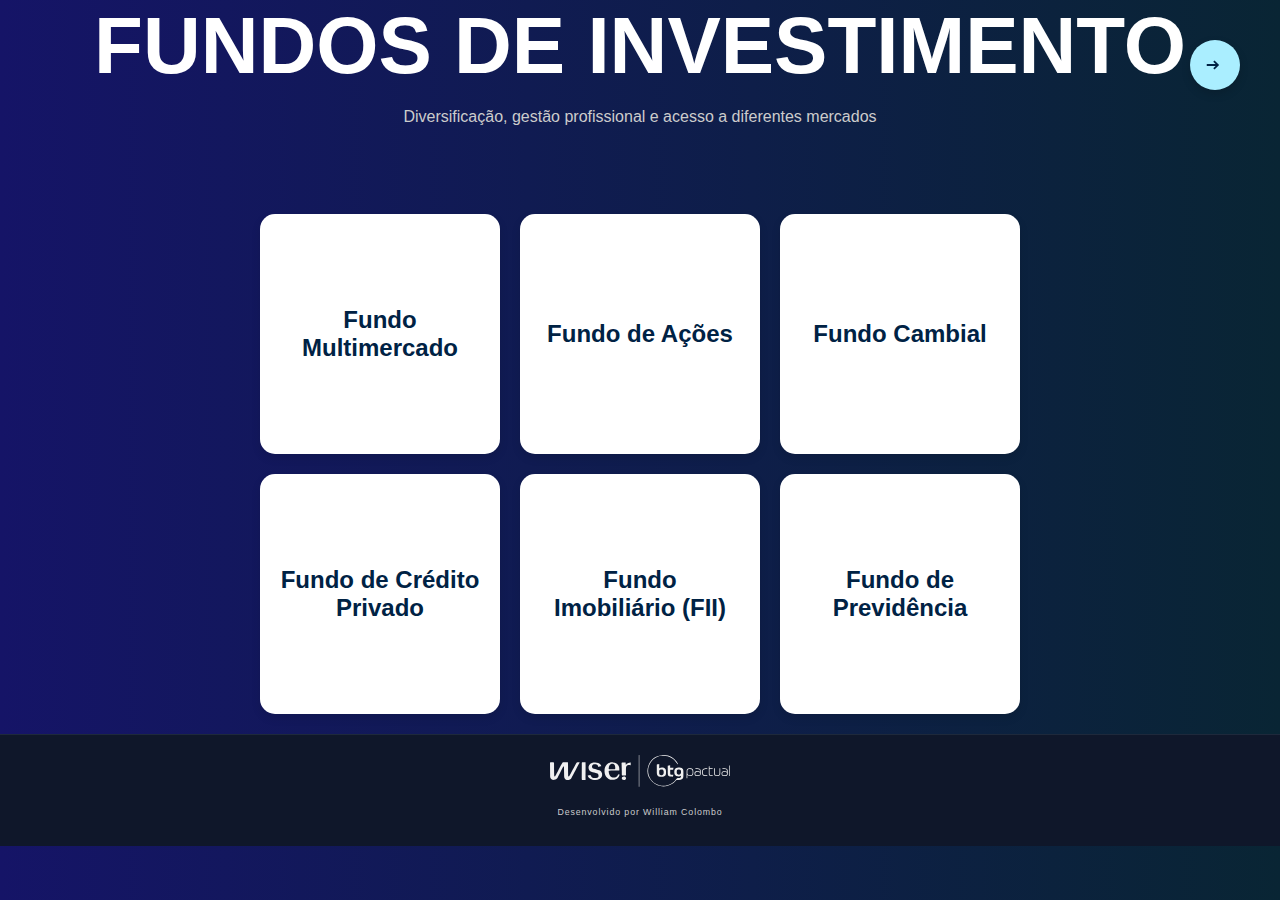
==== fundos.html @ f07ff009 "atualização geral do site" ====
<!DOCTYPE html>
<html lang="pt-br">
<head>
  <meta charset="UTF-8">
  <title>Fundos de Investimento</title>
  <link rel="stylesheet" href="style.css">
</head>

<body>
  <div class="wrapper">
    <header>
      
  
      <a href="index.html">
        <button class="botao-circular">
          <svg xmlns="http://www.w3.org/2000/svg" width="22" height="22" fill="currentColor" viewBox="0 0 24 24">
            <path d="M10.09 15.59L11.5 17l5-5-5-5-1.41 1.41L12.67 11H3v2h9.67l-2.58 2.59z"/>
            <path d="M0 0h24v24H0z" fill="none"/>
          </svg>
            </button>
      </a>
    <h1>FUNDOS DE INVESTIMENTO</h1>
    <p class="subtitulo">Diversificação, gestão profissional e acesso a diferentes mercados</p>
  <main>
  </header>
  <main class="container-fundos">
    <div class="card-fundos">
      <div class="texto-normal">Fundo Multimercado</div>
      <div class="texto-hover">Combina renda fixa e variável. Busca retornos consistentes.</div>
    </div>
    <div class="card-fundos">
      <div class="texto-normal">Fundo de Ações</div>
      <div class="texto-hover">Investe majoritariamente em ações. Indicado para longo prazo.</div>
    </div>
    <div class="card-fundos">
      <div class="texto-normal">Fundo Cambial</div>
      <div class="texto-hover">Protege contra variações do dólar. Útil em cenários de instabilidade.</div>
    </div>
    <div class="card-fundos">
      <div class="texto-normal">Fundo de Crédito Privado</div>
      <div class="texto-hover">Rende mais que o CDI ao investir em empresas. Risco controlado.</div>
    </div>
    <div class="card-fundos">
      <div class="texto-normal">Fundo Imobiliário (FII)</div>
      <div class="texto-hover">Investe em imóveis ou recebíveis. Paga rendimentos mensais isentos.</div>
    </div>
    <div class="card-fundos">
      <div class="texto-normal">Fundo de Previdência</div>
      <div class="texto-hover">Foco em longo prazo com benefícios fiscais. PGBL ou VGBL.</div>
    </div>
  </main>
    <footer>
      <div class="footer-content">
        <img src="icons/wiser-logo.svg" alt="Logo Wiser BTG" class="footer-logo">
        <p class="footer-name">Desenvolvido por William Colombo</p>
      </div>
    </footer>
  </div>

</body>
</html>
---- style.css ----
/* =====================
   RESET E BASE GLOBAL
===================== */



body, html{
  margin: 0;
  padding: 0;
  height: 100%;
  font-family: 'Segoe UI', Tahoma, Geneva, Verdana, sans-serif;
  color: #fff;
  background: linear-gradient(to right, #151467, #092534);

}

h1, h2 {
  text-align: center;
  margin-bottom: 2px;
  margin-top: 0;
  
}
header{
  margin: 0;
  padding: 0;
align-items: center;
flex-direction: column;
}

h1 {
  font-size: 5rem;
}
h2 {
  display:none;
}

.subtitulo {
  text-align: center;
  align-items: center;
  flex-direction: column;
  font-size: 1em;
  color: #ccc;
  margin-bottom:20px;
}
.titulo-mapa {
  font-size: 4rem;
  font-weight: 800;
  color: #ffffff;
  text-align: center;
  margin-top: 60px;
  margin-bottom: 40px;
  letter-spacing: 1px;
  position: relative;
  z-index: 2;
  animation: fadeInUp 1s ease-out;
  text-shadow: 0 4px 20px rgba(0, 255, 204, 0.1);
}

/* Detalhe decorativo abaixo do texto */
.titulo-mapa::after {
  content: '';
  display: block;
  width: 100px;
  height: 4px;
  background: linear-gradient(to right, #00ffc3, #00aaff);
  margin: 16px auto 0;
  border-radius: 4px;
}

/* Animação suave */
@keyframes fadeInUp {
  from {
    opacity: 0;
    transform: translateY(30px);
  }
  to {
    opacity: 1;
    transform: translateY(0);
  }
}

/* =====================
   GRID DO INDEX
===================== */
.grid {
  display: grid;
  grid-template-columns: repeat(auto-fit, minmax(240px, 1fr));
  gap: 20px;
  max-width: 900px;
  margin: 40px auto;
  padding: 0 20px;
}

.grid .card {
  background-color: #ffffff;
  color: #002244;
  border-radius: 16px;
  padding: 20px;
  backdrop-filter: blur(8px);
  font-size: 1.2rem;
  font-weight: 600;
  text-decoration: none;
  box-shadow: 0 4px 4px rgba(246, 244, 244, 0.897);
  display: flex;
  align-items: center;
  justify-content: space-between;
  transition: all 0.3s ease;
}

.grid .card:hover {
  background-color: #e0f7fa;
  transform: translateY(-2px);
}

.grid .arrow {
  background: #eef2f7;
  border-radius: 50%;
  width: 28px;
  height: 28px;
  display: flex;
  align-items: center;
  justify-content: center;
  font-size: 1rem;
  color: #4b5563;
  box-shadow: 0 8px 20px  #4b5563;
}


/* =====================
   CONTAINERS ESPECÍFICOS
===================== */
.container-previdencia,
.container-fundos,
.container-isentos,
.container-variavel,
.container-fixa {
  max-width: 900px;
  margin: 0 auto;
  padding:  20px;
  display: flex;
  flex-wrap: wrap;
  gap: 20px;
  justify-content: center;
}



/* =====================
   CARDS POR ABA
===================== */
.card-previdencia,
.card-fundos,
.card-isentos,
.card-variavel,
.card-fixa {
  background-color: #ffffff;
  color: #002244;
  border-radius: 15px;
  padding: 20px;
  width: 200px;
  margin-top: auto;
  text-align: center;
  align-items: center;
  font-weight: bold;
  transition: transform 0.3s ease, background-color 0.3s ease;
  position: relative;
  cursor: pointer;
  box-shadow: 0 4px 10px rgba(0, 0, 0, 0.1);
  display: flex;
  flex-direction: column;
  justify-content: center;
  min-height: 200px;
}
.card-variavel{
  margin-top: 0px;
}

.card-previdencia:hover,
.card-fundos:hover,
.card-isentos:hover,
.card-variavel:hover,
.card-fixa:hover {
  background-color: #e0f7fa;
  transform: scale(1.03);
}

.texto-normal {
  font-size: 1.5em;
  
}

.texto-hover {
  display: none;
  position: flex;
  bottom: 10px;
  left: 10px;
  
  right: 10px;
  font-size: 0.9em;
  color: #003366;
}

.card-previdencia:hover .texto-hover,
.card-fundos:hover .texto-hover,
.card-isentos:hover .texto-hover,
.card-variavel:hover .texto-hover,
.card-fixa:hover .texto-hover {
  display: block;
  position: flex;
}

.card-previdencia:hover .texto-normal,
.card-fundos:hover .texto-normal,
.card-isentos:hover .texto-normal,
.card-variavel:hover .texto-normal,
.card-fixa:hover .texto-normal {
  display: none;
}

/* =====================
   SIMULADOR / TABELA
===================== */
.simulacao,
.container-fixa form {
  display: grid;
  gap: 20px;
  grid-template-columns: 1fr 1fr;
  background-color: #001933;
  padding: 50px;
  border-radius: 15px;
  max-width: 900px;
  margin: 0 auto 10px auto;
  color: #ffffff;

}

.IR{
text-align: center;
margin-top: 120px;
}
.Botaofixa{
  display: flex;
  align-items: center;
  justify-content: center;
  padding: 20px;
  width: 100%;
  border-radius: 80px;
  grid-column: 1 / -1;

}
.simulacao h2 {
  margin-bottom: 15px;
}

.simulacao table {
  width: 100%;
  border-collapse: collapse;
  margin-top: 20px;
}

.simulacao th, .simulacao td {
  border: 1px solid #ffffff33;
  padding: 12px;
  text-align: center;
  font-size: 0.95em;
}

.simulacao th {
  background-color: #003366;
}

.simulacao tr:nth-child(even) {
  background-color: #ffffff0d;
}

.simulacao tr:hover {
  background-color: #ffffff1a;
}

.resultado {
  margin-top: 2rem;
  padding: 1rem;
  background-color: #247c30;
  border-left: 5px solid #055c1bab;
  color: #ffffff;
  border-radius: 6px;
  font-size: 1.1rem;
  display: none;
}


/* =====================
   BOTÃO VOLTAR
===================== */

.botao-circular {
  background-color: #aef;
  border: none;
  border-radius: 50%;
  width: 50px;
  height: 50px;
  display: flex;
  align-items: center;
  top: 40px;
  right: 40px;
  justify-content: center;
  cursor: pointer;
  position: absolute;
  transition: background-color 0.3s ease, transform 0.2s ease;
  box-shadow: 0 4px 10px rgba(0,0,0,0.15);
}

.botao-circular:hover {
  background-color: #91d4e8;
  transform: scale(1.05);
}

.botao-circular svg {
  fill: #002244;
}


/* =====================
   PROTEÇÃO (SEGUROS DE VIDA)
===================== */
.container-seguros {
  max-width: 900px;
  margin: 0 auto;
  padding: 40px 20px;
  display: flex;
  flex-wrap: wrap;
  gap: 20px;
  justify-content: center;
}

.card-seguros {
  background-color: #ffffff;
  color: #002244;
  border-radius: 15px;
  padding: 20px;
  width: 280px;
  text-align: center;
  font-weight: bold;
  transition: transform 0.3s ease, background-color 0.3s ease;
  position: relative;
  cursor: pointer;
  box-shadow: 0 4px 10px rgba(0, 0, 0, 0.1);
  display: flex;
  flex-direction: column;
  justify-content: center;
  min-height: 200px;
}

.card-seguros:hover {
  background-color: #e0f7fa;
  transform: scale(1.03);
}

.card-seguros .texto-normal {
  font-size: 1.2em;
}

.card-seguros .texto-hover {
  display: none;
  position: flex;
  bottom: 10px;
  left: 10px;
  right: 10px;
  font-size: 0.9em;
  color: #003366;
}

.card-seguros:hover .texto-hover {
  display: block;
}

.card-seguros:hover .texto-normal {
  display: none;
}


/* =====================
   OFFSHORE
===================== */
.container-offshore {
  max-width: 900px;
  margin: 0 auto;
  padding: 40px 20px;
  display: flex;
  flex-wrap: wrap;
  gap: 20px;
  justify-content: center;
}

.card-offshore {
  background-color: #ffffff;
  color: #002244;
  border-radius: 15px;
  padding: 20px;
  width: 280px;
  text-align: center;
  font-weight: bold;
  transition: transform 0.3s ease, background-color 0.3s ease;
  position: relative;
  cursor: pointer;
  box-shadow: 0 4px 10px rgba(0, 0, 0, 0.1);
  display: flex;
  flex-direction: column;
  justify-content: center;
  min-height: 200px;
}

.card-offshore:hover {
  background-color: #e0f7fa;
  transform: scale(1.03);
}

.card-offshore .texto-normal {
  font-size: 1.2em;
}

.card-offshore .texto-hover {
  display: none;
  position: flex;
  bottom: 10px;
  left: 10px;
  right: 10px;
  font-size: 0.9em;
  color: #003366;
}

.card-offshore:hover .texto-hover {
  display: block;
}

.card-offshore:hover .texto-normal {
  display: none;
}


/* =====================
   LEILÕES DE IMÓVEIS
===================== */
.container-leiloes {
  max-width: 900px;
  margin: 0 auto;
  padding: 40px 20px;
  display: flex;
  flex-wrap: wrap;
  gap: 20px;
  justify-content: center;
}

.card-leiloes {
  background-color: #ffffff;
  color: #002244;
  border-radius: 15px;
  padding: 20px;
  width: 280px;
  text-align: center;
  font-weight: bold;
  transition: transform 0.3s ease, background-color 0.3s ease;
  position: relative;
  cursor: pointer;
  box-shadow: 0 4px 10px rgba(0, 0, 0, 0.1);
  display: flex;
  flex-direction: column;
  justify-content: center;
  min-height: 200px;
}

.card-leiloes:hover {
  background-color: #e0f7fa;
  transform: scale(1.03);
}

.card-leiloes .texto-normal {
  font-size: 1.2em;
}

.card-leiloes .texto-hover {
  display: none;
  position: flex;
  bottom: 10px;
  left: 10px;
  right: 10px;
  font-size: 0.9em;
  color: #003366;
}

.card-leiloes:hover .texto-hover {
  display: block;
}

.card-leiloes:hover .texto-normal {
  display: none;
}


/* =====================
   RODAPÉ
===================== */
footer {
background-color: #0f172a;
color: #ccc;
text-align: center;
padding: 20px;
border-top: 1px solid #1e293b
}


.footer-content {
  display: flex;
  flex-direction: column;
  align-items: center;
  gap: 12px;
}

.footer-logo {
  width: 180px;
  max-width: 80%;
  filter: brightness(0.9) contrast(1.1);
}

.footer-name {
  font-size: 0.55rem;
  font-weight: 300;
  letter-spacing: 0.9px;
}
.wrapper {
  min-height: 85%;
  display: flex;
  flex-direction: column;
  
}
main {
  flex: 1; /* Faz o conteúdo crescer e empurrar o footer para baixo */
  padding: 20px;
  margin-bottom: 8px;
}
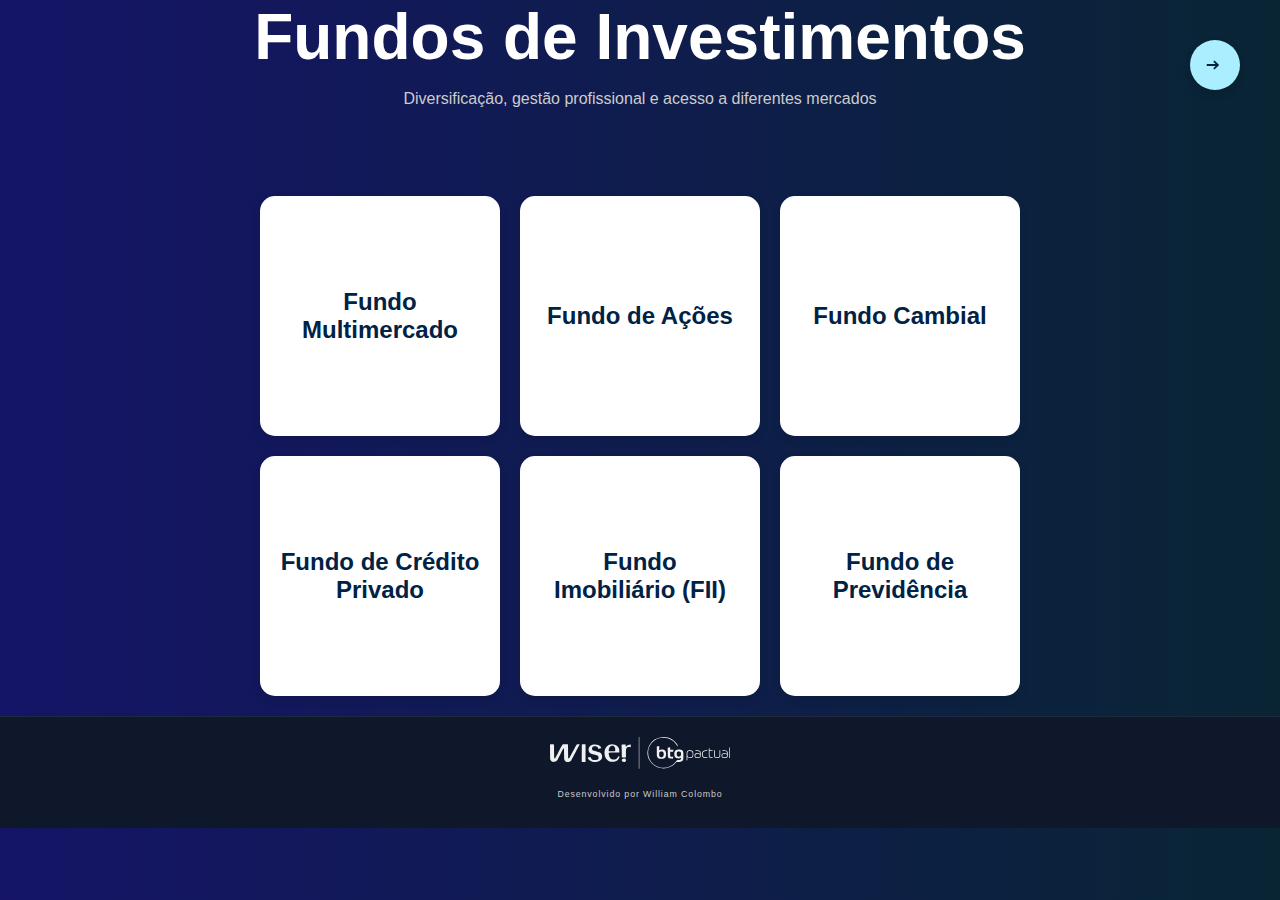
==== commit 8c5043e1: "atualizar site por completo" ====
--- a/fundos.html
+++ b/fundos.html
@@ -19,7 +19,7 @@
           </svg>
             </button>
       </a>
-    <h1>FUNDOS DE INVESTIMENTO</h1>
+    <h1>Fundos de Investimentos</h1>
     <p class="subtitulo">Diversificação, gestão profissional e acesso a diferentes mercados</p>
   <main>
   </header>
--- a/style.css
+++ b/style.css
@@ -28,7 +28,7 @@
 }
 
 h1 {
-  font-size: 5rem;
+    font-size: clamp(2rem, 5vw, 4rem);
 }
 h2 {
   display:none;
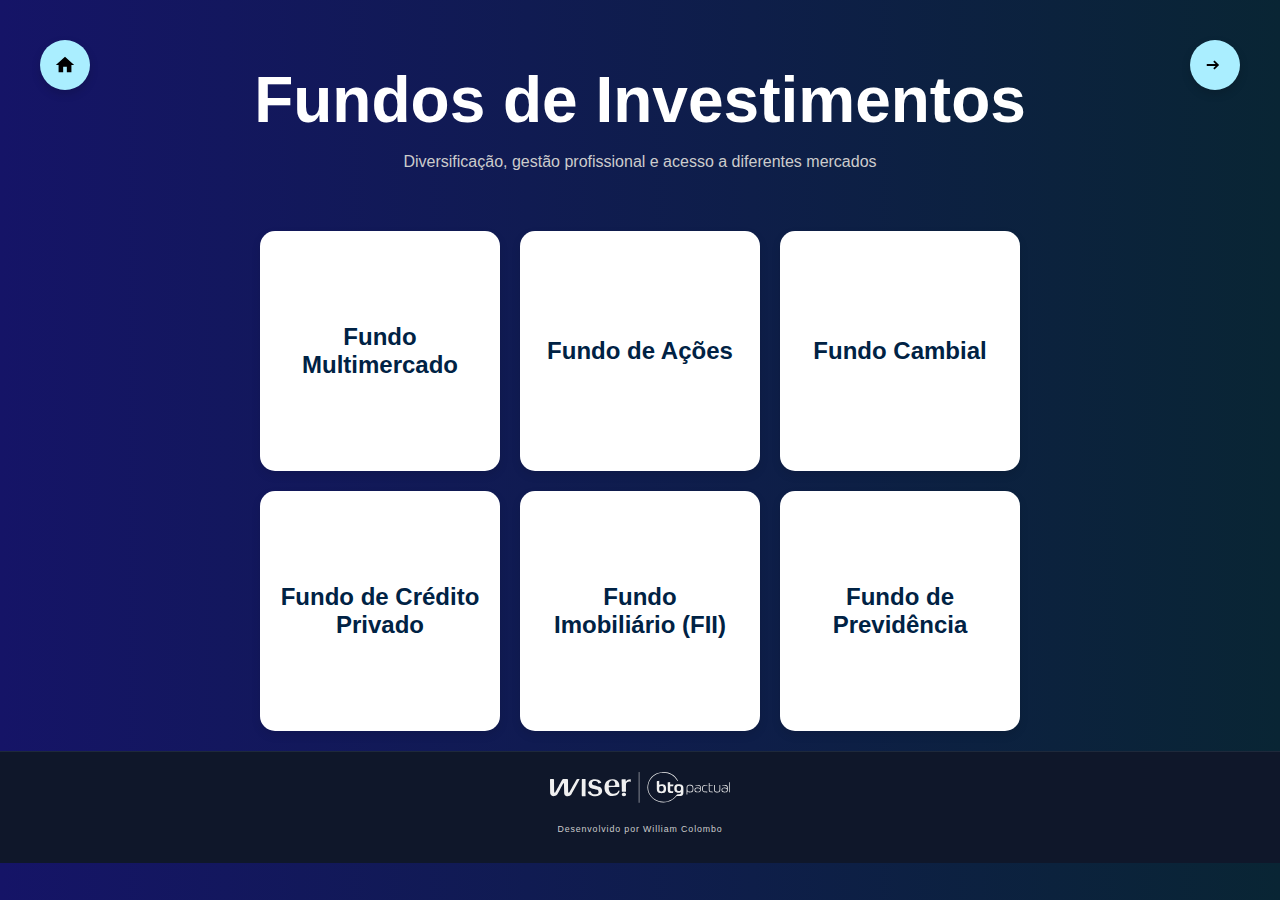
==== commit cab1d279: "atualização completa do site" ====
--- a/fundos.html
+++ b/fundos.html
@@ -9,19 +9,24 @@
 <body>
   <div class="wrapper">
     <header>
-      
-  
-      <a href="index.html">
-        <button class="botao-circular">
+      <a href="Previdencia.html" >
+        <button class="botao-circular-prox">
           <svg xmlns="http://www.w3.org/2000/svg" width="22" height="22" fill="currentColor" viewBox="0 0 24 24">
             <path d="M10.09 15.59L11.5 17l5-5-5-5-1.41 1.41L12.67 11H3v2h9.67l-2.58 2.59z"/>
             <path d="M0 0h24v24H0z" fill="none"/>
           </svg>
-            </button>
+                
+        </button>
       </a>
+      <a href="index.html" >
+      <button class="botao-circular-volta">
+        <svg xmlns="http://www.w3.org/2000/svg" width="22" height="22" fill="currentColor" viewBox="0 0 24 24">
+          <path d="M10 20v-6h4v6h5v-8h3L12 3 2 12h3v8z"/>
+        </svg>
+      </button>
+    </a>
     <h1>Fundos de Investimentos</h1>
     <p class="subtitulo">Diversificação, gestão profissional e acesso a diferentes mercados</p>
-  <main>
   </header>
   <main class="container-fundos">
     <div class="card-fundos">
--- a/style.css
+++ b/style.css
@@ -14,15 +14,15 @@
 
 }
 
-h1, h2 {
+h1 {
   text-align: center;
   margin-bottom: 2px;
-  margin-top: 0;
+  margin-top: 5;
   
 }
 header{
   margin: 0;
-  padding: 0;
+  padding: 20px;
 align-items: center;
 flex-direction: column;
 }
@@ -30,9 +30,7 @@
 h1 {
     font-size: clamp(2rem, 5vw, 4rem);
 }
-h2 {
-  display:none;
-}
+
 
 .subtitulo {
   text-align: center;
@@ -251,6 +249,31 @@
 .simulacao h2 {
   margin-bottom: 15px;
 }
+.simuladorti::before { 
+     content: '';
+    display: block;
+    width: 1000px;
+    height: 4px;
+    background: linear-gradient(to right, #00ffc3, #00aaff);
+    margin: 30px auto 0;
+    border-radius: 4px;
+  }
+  .simuladorti {
+    padding-top: 80px;
+  }
+  
+  /* Animação suave */
+  @keyframes fadeInUp {
+    from {
+      opacity: 0;
+      transform: translateY(30px);
+    }
+    to {
+      opacity: 1;
+      transform: translateY(0);
+    }
+  }
+}
 
 .simulacao table {
   width: 100%;
@@ -293,7 +316,24 @@
    BOTÃO VOLTAR
 ===================== */
 
-.botao-circular {
+.botao-circular-volta {
+  background-color: #aef;
+  border: none;
+  border-radius: 50%;
+  width: 50px;
+  height: 50px;
+  display: flex;
+  align-items: center;
+  top: 40px;
+  left: 40px;
+  justify-content: center;
+  cursor: pointer;
+  position: absolute;
+  transition: background-color 0.3s ease, transform 0.2s ease;
+  box-shadow: 0 4px 10px rgba(0,0,0,0.15);
+}
+
+.botao-circular-prox {
   background-color: #aef;
   border: none;
   border-radius: 50%;
@@ -536,5 +576,5 @@
 main {
   flex: 1; /* Faz o conteúdo crescer e empurrar o footer para baixo */
   padding: 20px;
-  margin-bottom: 8px;
-}
+  margin-bottom: 0px;
+}
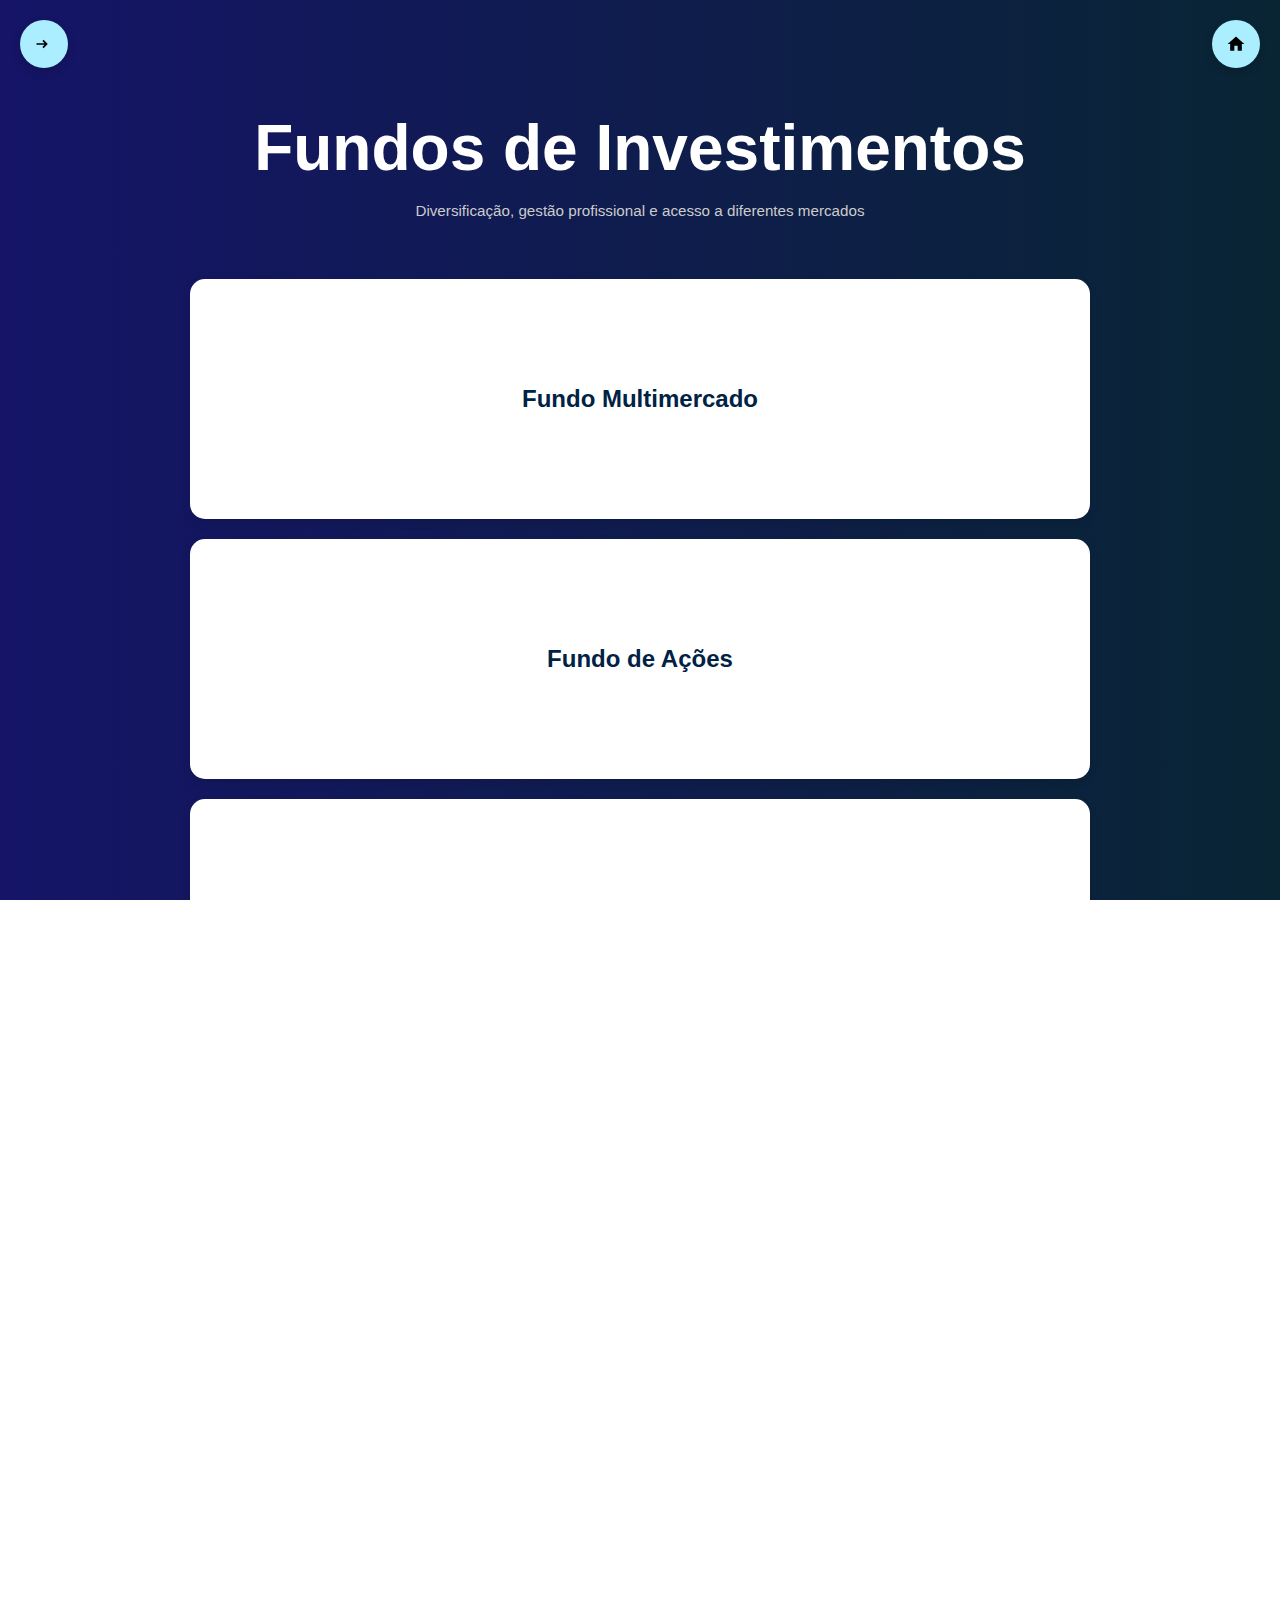
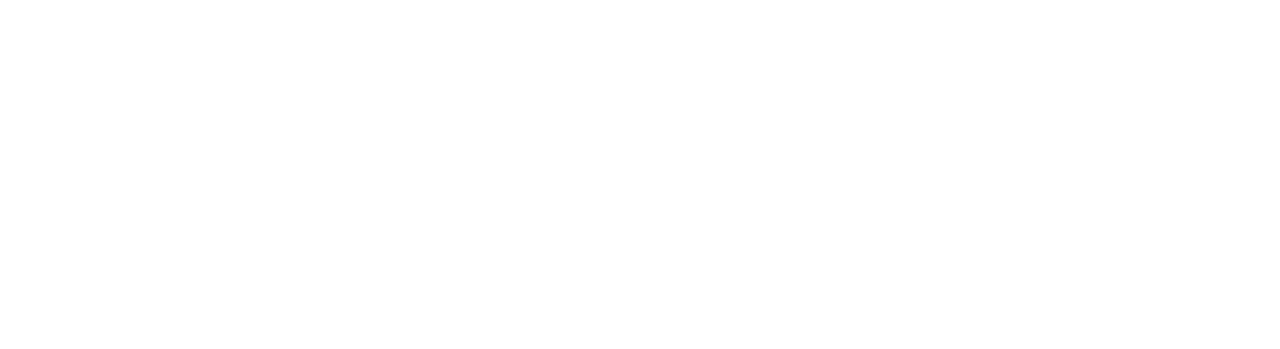
==== commit eb30e5e2: "atualiza" ====
--- a/fundos.html
+++ b/fundos.html
@@ -9,6 +9,7 @@
 <body>
   <div class="wrapper">
     <header>
+      <div class="nav-botao">
       <a href="Previdencia.html" >
         <button class="botao-circular-prox">
           <svg xmlns="http://www.w3.org/2000/svg" width="22" height="22" fill="currentColor" viewBox="0 0 24 24">
@@ -25,9 +26,11 @@
         </svg>
       </button>
     </a>
+      </div>
     <h1>Fundos de Investimentos</h1>
     <p class="subtitulo">Diversificação, gestão profissional e acesso a diferentes mercados</p>
   </header>
+
   <main class="container-fundos">
     <div class="card-fundos">
       <div class="texto-normal">Fundo Multimercado</div>
--- a/style.css
+++ b/style.css
@@ -11,6 +11,7 @@
   font-family: 'Segoe UI', Tahoma, Geneva, Verdana, sans-serif;
   color: #fff;
   background: linear-gradient(to right, #151467, #092534);
+  overflow-x:  hidden;
 
 }
 
@@ -20,11 +21,13 @@
   margin-top: 5;
   
 }
-header{
+header {
+  display: flex;
+  flex-direction: column;
+  align-items: center;
+  padding: 20px;
   margin: 0;
-  padding: 20px;
-align-items: center;
-flex-direction: column;
+  position: relative;
 }
 
 h1 {
@@ -41,7 +44,7 @@
   margin-bottom:20px;
 }
 .titulo-mapa {
-  font-size: 4rem;
+  font-size: clamp( 2rem, 6vw, 4rem);
   font-weight: 800;
   color: #ffffff;
   text-align: center;
@@ -80,6 +83,9 @@
 /* =====================
    GRID DO INDEX
 ===================== */
+
+
+
 .grid {
   display: grid;
   grid-template-columns: repeat(auto-fit, minmax(240px, 1fr));
@@ -273,7 +279,7 @@
       transform: translateY(0);
     }
   }
-}
+
 
 .simulacao table {
   width: 100%;
@@ -332,6 +338,13 @@
   transition: background-color 0.3s ease, transform 0.2s ease;
   box-shadow: 0 4px 10px rgba(0,0,0,0.15);
 }
+.nav-botao {
+  display: flex;
+  justify-content: space-between;
+  width: 100%;
+  padding: 0 20px;
+}
+
 
 .botao-circular-prox {
   background-color: #aef;
@@ -374,11 +387,12 @@
 }
 
 .card-seguros {
-  background-color: #ffffff;
+  background-color: #ffffff;  
   color: #002244;
   border-radius: 15px;
   padding: 20px;
-  width: 280px;
+  max-width: 280px;
+  width: 100%;
   text-align: center;
   font-weight: bold;
   transition: transform 0.3s ease, background-color 0.3s ease;
@@ -437,7 +451,8 @@
   color: #002244;
   border-radius: 15px;
   padding: 20px;
-  width: 280px;
+max-width: 280px;
+width: 100%;
   text-align: center;
   font-weight: bold;
   transition: transform 0.3s ease, background-color 0.3s ease;
@@ -496,7 +511,8 @@
   color: #002244;
   border-radius: 15px;
   padding: 20px;
-  width: 280px;
+  max-width: 280px;
+  width: 100%;
   text-align: center;
   font-weight: bold;
   transition: transform 0.3s ease, background-color 0.3s ease;
@@ -506,7 +522,7 @@
   display: flex;
   flex-direction: column;
   justify-content: center;
-  min-height: 200px;
+min-height: 200px;
 }
 
 .card-leiloes:hover {
@@ -578,3 +594,93 @@
   padding: 20px;
   margin-bottom: 0px;
 }
+/* =====================
+   RESPONSIVIDADE MOBILE
+===================== */
+@media (max-width: 600px) {
+
+  header{
+    display: flex;
+align-items: center;
+    justify-content: space-between;
+    position: relative;
+  }
+}
+  /* Grid da página inicial */
+  .grid {
+    grid-template-columns: 1fr;
+    gap: 16px;
+    padding: 0 16px;
+  }
+
+  /* Cartões de todas as abas */
+  .card-fixa,
+  .card-variavel,
+  .card-fundos,
+  .card-isentos,
+  .card-previdencia,
+  .card-leiloes,
+  .card-offshore,
+  .card-seguros {
+    width: 100%;
+    max-width: none;
+  }
+
+  /* Ajuste no formulário de simulação */
+  .simulacao,
+  .container-fixa form {
+    grid-template-columns: 1fr;
+    padding: 20px;
+  }
+
+  /* Títulos e subtítulos */
+  .titulo-mapa {
+    font-size: clamp(1.8rem, 5vw, 2.5rem);
+    margin-top: 30px;
+    margin-bottom: 20px;
+  }
+
+  .subtitulo {
+    font-size: 0.95rem;
+    text-align: center;
+    padding: 0 12px;
+  }
+
+  /* Botões circulares */
+  .botao-circular,
+  .botao-circular-prox,
+  .botao-circular-volta {
+    width: 48px;
+    height: 48px;
+    background-color: #aef;
+    border: none;
+    border-radius: 50%;
+    display: flex;
+    align-items: center;
+    justify-content: center;
+    position: static ;
+    box-shadow: 0 4px 10px rgba(0,0,0,0.15);
+    left: 15px;
+    top: 15px;
+    
+   }
+
+   .botao-circular-volta svg,
+   .botao-circular-prox svg {
+     width: 20px;
+     height: 20px;
+   }
+ }
+
+ 
+  /* Rodapé e logo */
+  .footer-logo {
+    width: 120px;
+  }
+
+  .footer-name {
+    font-size: 0.5rem;
+    padding: 0 10px;
+    text-align: center;
+  }
+}
